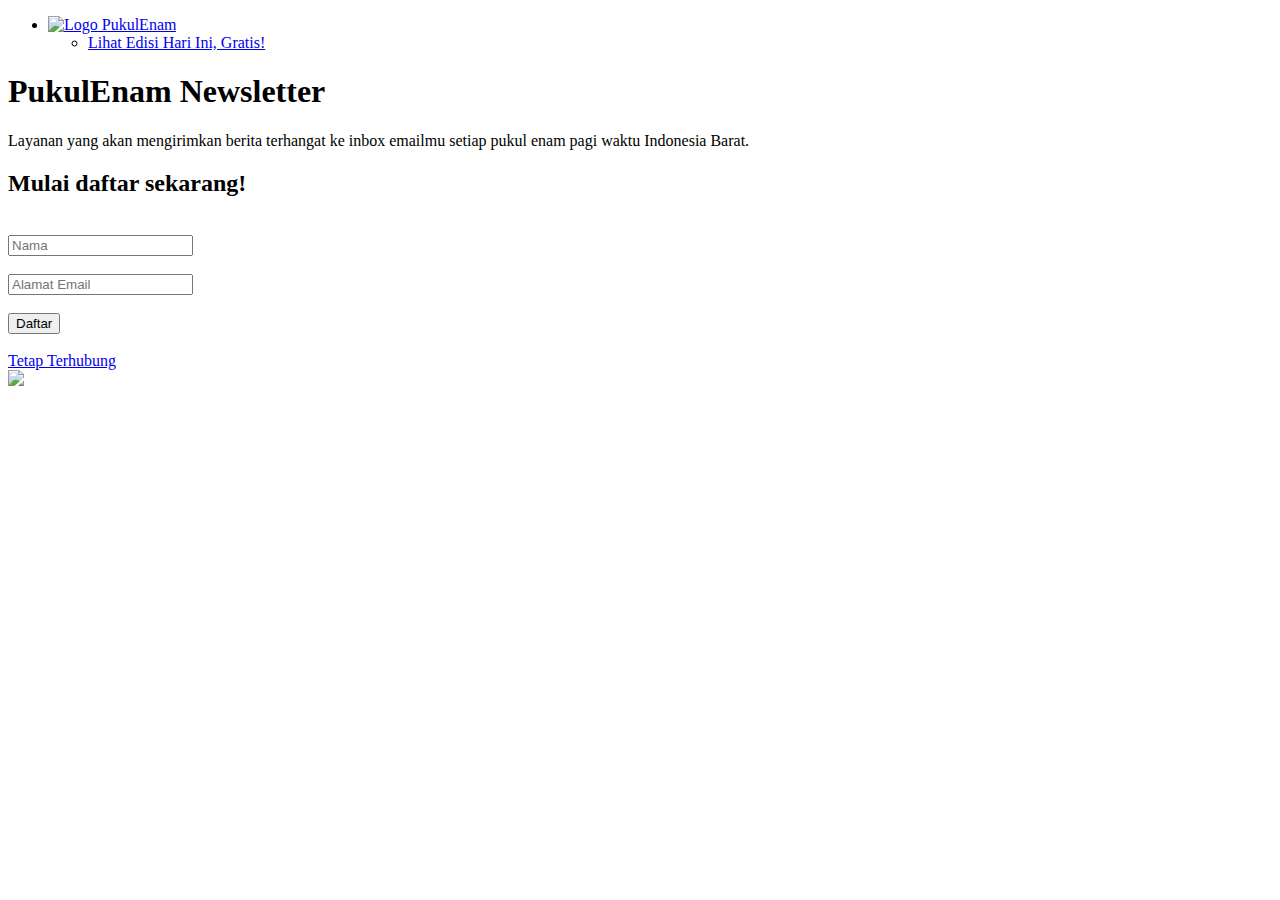
==== index-eka.html @ 8598d72d "add spinner" ====
<!DOCTYPE html>
<html lang="en">
    <head>
        <meta charset="UTF-8">
        <meta name="viewport" content="width=device-width, initial-scale=1.0">
        <meta http-equiv="X-UA-Compatible" content="ie=edge">
        <title>PukulEnam Newsletter</title>
        <script type="text/javascript" src="assets/js/signup.js" ></script>
        
        <link rel="icon" sizes="192x192" href="assets/img/logo.png">

        <script src="assets/js/sweetalert2.min.js"></script>
        <script type="text/javascript" src="assets/js/jquery-1.7.1.min.js" ></script>

        <link href="https://fonts.googleapis.com/css2?family=Questrial&display=swap" rel="stylesheet">
        <link rel="stylesheet" href="assets/app.css">
    
        <!-- Global site tag (gtag.js) - Google Analytics -->
        <script async="" src="https://www.googletagmanager.com/gtag/js?id=G-H076NVRMCH"></script>
        <script>
            window.dataLayer = window.dataLayer || [];
            function gtag(){dataLayer.push(arguments);}
            gtag('js', new Date());
    
            gtag('config', 'G-H076NVRMCH');
            </script>
    </head>




<body>
    <nav>
        <div class="container">
            <ul class="d-flex jc-b ai-c">
                <li>
                    <a href="#">
                        <img src="assets/img/logo.png" class="logo-brand" alt="Logo PukulEnam">
                    </a>
                </li>
                <ul>
                    <li><a href="last-campaign.php" class="button">Lihat Edisi Hari Ini, Gratis!</a></li>
                </ul>
               
            </ul>
        </div>
    </nav>

    <div class="container h-100">
        <div class="wrapper-content d-flex h-100 jc-b ai-c">
            <div class="left-box d-flex f-c">
                <h1>PukulEnam Newsletter</h1>
                <p class="mb-5">Layanan yang akan mengirimkan berita terhangat ke inbox emailmu setiap pukul enam pagi waktu Indonesia Barat.</p>
               <h2>Mulai daftar sekarang!</h2>
               <br/>
                <form action="assets/php/signup.php" method="POST" accept-charset="utf-8" name="signup-form" id="signup-form">
                    
                    <div class="d-flex">
                    <div class="form-sign">
                        <div class="form-group">
                            <input type="text" placeholder="Nama" name="name" id="name"  class="form-control">
                        </div>
                        <br/>
                        <div class="form-group">
                            <input type="email" placeholder="Alamat Email" name="email" id="email"  class="form-control">                       
                        </div>
                        <br/>
                        <div style="display:none;"><br/>
                            <label for="hp">HP</label><br/>
                            <input type="text" name="hp" id="hp"/>
                        </div>
                            <input type="hidden" name="list" value="6JXirIhvMqB763TjQb9v8QqA"/>
                            <input type="hidden" name="subform" value="yes"/>
                        <div>
                            <div class="container-fluid">
                                
                                   
                                        <div class="text-center">
                                            <div id="submit" class="submit">
                                                <button type="submit" id="submit-btn" onclick="myFunction()"/>Daftar
                                                <!-- <p style="margin-top:10px;" id="status"></p> -->
                                            </div>
                                            <div id="spinner" style="visibility:hidden;">
                                            <div class="spinner-border text-danger"></div>
                                            </div>
                                            
                                        </div>
         
                            </div>
                        </div>
                    </div>
                   
                    </div>  
                    <br/>
                    
                </form>    
                <a href="https://link.pukulenam.id" class = "button">Tetap Terhubung</a>
               
            </div>
            <!-- <input type="submit" class="btn btn-danger rounded-pill" value="Daftar" id="submit-btn" style="width:150px;" onclick="myFunction()"> -->
           
            <div class="d-flex jc-c">
                <img src="assets/img/illustration.png" class="illustration">
            </div>
           
        </div>

       
        
        
            <!-- <div class="d-flex jc-e"> -->
                <!-- <button href="https://link.pukulenam.id">Lihat Edisi Hari Ini</button> -->
                <!-- <svg data-name="Layer 1" class="illustration" xmlns="http://www.w3.org/2000/svg" width="890" height="729.78732" viewBox="0 0 890 729.78732" xmlns:xlink="http://www.w3.org/1999/xlink"><path d="M374.67742,751.01587l1.81026,38.1569.00007.00154a24.3452,24.3452,0,0,1-23.16357,25.46925l-.79019.03746-2.96371-62.47386Z" transform="translate(-155 -85.10634)" fill="#2f2e41"/><path d="M917.17122,686.53355c-18.17322,35.46508-41.224,69.7641-70.38922,100.80761-.64771.70105-1.30188,1.384-1.96192,2.07929l-69.10083-32.713c.42273-.70234.88623-1.49061,1.38458-2.3526,29.68323-50.787,208.86487-360.59147,203.20295-430.75837C980.96632,329.38352,1002.20491,520.76548,917.17122,686.53355Z" transform="translate(-155 -85.10634)" fill="#e6e6e6"/><path d="M860.11317,793.65232c-.96722.54981-1.959,1.088-2.95721,1.60809l-51.83789-24.54052c.72473-.51422,1.569-1.1222,2.53943-1.80591,15.88128-11.40253,63.10528-45.61328,109.31366-82.38043,49.658-39.51087,98.15216-81.96412,105.35394-102.22834C1021.06221,588.952,975.61067,730.20231,860.11317,793.65232Z" transform="translate(-155 -85.10634)" fill="#e6e6e6"/><circle cx="86.22975" cy="648.0507" r="80" fill="#f85f56"/><path d="M273.2751,699.58573H209.18439a10.69386,10.69386,0,0,0-10.68178,10.68176v45.779a10.69381,10.69381,0,0,0,10.68178,10.68182h64.09077A10.69381,10.69381,0,0,0,283.957,756.04649v-45.779A10.69383,10.69383,0,0,0,273.2751,699.58573Zm0,6.10388a4.559,4.559,0,0,1,1.13373.14789l-33.17169,26.46131-32.97773-26.51514a4.58034,4.58034,0,0,1,.92491-.09406Zm0,54.93482H209.18439a4.58319,4.58319,0,0,1-4.5779-4.57794V710.67857l34.711,27.90887a3.052,3.052,0,0,0,3.81549.00726l34.72012-27.69677v45.14849A4.58318,4.58318,0,0,1,273.2751,760.62443Z" transform="translate(-155 -85.10634)" fill="#fff"/><path d="M549.9684,617.65757l17.90008.14728a12.45369,12.45369,0,0,0,12.39838-14.43006h0a12.45377,12.45377,0,0,0-17.80695-9.19146L545.57942,602.513l-57.73651,12.87561-24.7352-25.28925-14.20819,23.401,33.378,25.78785Z" transform="translate(-155 -85.10634)" fill="#ffb8b8"/><path d="M546.61342,802.59623l-21.08948,4.05566c-14.40533-45.4085-30.013-88.41082-30.012-121.67016-20.38611,22.689-45.66654,35.66931-75.43552,39.7456l3.24454-50.29034,24.334-12.97815,37.243-17.18909a28.28091,28.28091,0,0,1,10.36481-2.5639h0a28.28067,28.28067,0,0,1,29.41186,23.7735Z" transform="translate(-155 -85.10634)" fill="#2f2e41"/><path d="M445.62712,718.64384l-8.40558,6.38824a26.03086,26.03086,0,0,1-25.66205,3.3454h0C387.48408,710.3314,370.38,715.65526,354.878,742.89366c-18.59411-20.98529-23.18156-51.29462-6.587-82.6515L440.35475,662.27l18.6561-5.67792Z" transform="translate(-155 -85.10634)" fill="#2f2e41"/><path d="M414.96663,812.623h0a23.5069,23.5069,0,0,1-27.81977-11.721c-8.27362-7.28741-15.25454-17.72094-21.30929-30.40863a235.35256,235.35256,0,0,1-11.16718-28.68322c-4.18966-12.94007,2.81586-27.07679,15.85471-30.94812q.58159-.17268,1.17737-.32557c17.40628-4.46887,35.28122,5.57062,41.23114,22.5279l17.30115,49.30829a23.50693,23.50693,0,0,1-14.39835,29.964Q415.40437,812.48826,414.96663,812.623Z" transform="translate(-155 -85.10634)" fill="#2f2e41"/><path d="M362.8914,764.87846s20.27835,22.71179,24.334,35.68994" transform="translate(-155 -85.10634)" opacity="0.2" style="isolation:isolate"/><path d="M284.244,657.693l-6.7868,16.56427a12.45392,12.45392,0,0,0,8.79114,16.872h0a12.45388,12.45388,0,0,0,15.14907-13.11774l-1.46231-18.767,9.4957-58.38764,32.66858-13.56958-16.44763-21.885L289.30925,586.811Z" transform="translate(-155 -85.10634)" fill="#ffb8b8"/><path d="M446.43825,660.2421c-23.30585,39.14728-69.76678,54.306-109.5603,23.65156,7-23,29.60041-86.56659,15-89-31,13-31.045-17.52289-36.84348-32.7989l70.56869-25.95629,38.12336,10.54473,7.81478,2.773a26.41991,26.41991,0,0,1,17.58228,24.53687C433.10939,597.12864,421.25426,621.80863,446.43825,660.2421Z" transform="translate(-155 -85.10634)" fill="#f85f56"/><path d="M455.36073,628.60789,427.3766,605.49058l9.32806-53.94043,38.12333,40.5567Z" transform="translate(-155 -85.10634)" fill="#f85f56"/><path id="bc7f4772-a479-43ba-84b6-0038831d0625-78" data-name="b82a9922-ead1-40af-af3b-f133b244cde7" d="M919.70454,258.05134h-4v-109.545a63.4,63.4,0,0,0-63.4-63.4h-232.087a63.4,63.4,0,0,0-63.4,63.4v600.974a63.4,63.4,0,0,0,63.4,63.4H852.30348a63.4,63.4,0,0,0,63.4-63.4V336.02732h4Z" transform="translate(-155 -85.10634)" fill="#3f3d56"/><path id="e7549b14-e146-4c1f-8b4f-7638ef62aaf0-79" data-name="b2a7827b-2d2c-407d-93be-35e4c67116bc" d="M854.8625,101.59933h-30.295a22.495,22.495,0,0,1-20.828,30.994h-132.959a22.495,22.495,0,0,1-20.827-30.991h-28.3a47.348,47.348,0,0,0-47.348,47.348v600.089a47.348,47.348,0,0,0,47.348,47.348H854.85353a47.348,47.348,0,0,0,47.348-47.348v-.00013h0V148.9473a47.348,47.348,0,0,0-47.348-47.348h.009Z" transform="translate(-155 -85.10634)" fill="#fff"/><circle id="f4a12a6a-3235-4aa9-87a4-fdfa38e5097e" data-name="e6b07811-3d0f-4972-ba4c-46b0c6566e33" cx="583.65849" cy="651.74596" r="26" fill="#e6e6e6"/><path d="M633.1822,496.40455c-2.45764,0-4.45758,2.28274-4.45758,5.08789s1.99994,5.08789,4.45758,5.08789H843.32478c2.45764,0,4.45758-2.28275,4.45758-5.08789s-1.99994-5.08789-4.45758-5.08789Z" transform="translate(-155 -85.10634)" fill="#e6e6e6"/><path d="M633.1822,616.40458c-2.45764,0-4.45758,2.28271-4.45758,5.08789s1.99994,5.08789,4.45758,5.08789H843.32478c2.45764,0,4.45758-2.28271,4.45758-5.08789s-1.99994-5.08789-4.45758-5.08789Z" transform="translate(-155 -85.10634)" fill="#e6e6e6"/><path d="M633.1822,526.93192c-2.45764,0-4.45758,2.28272-4.45758,5.08789s1.99994,5.08789,4.45758,5.08789h90.425c2.45764,0,4.45758-2.28271,4.45758-5.08789s-1.99994-5.08789-4.45758-5.08789Z" transform="translate(-155 -85.10634)" fill="#e6e6e6"/><path d="M633.1822,556.03031c-2.45764,0-4.45758,2.28272-4.45758,5.08789s1.99994,5.08789,4.45758,5.08789H843.32478c2.45764,0,4.45758-2.28271,4.45758-5.08789s-1.99994-5.08789-4.45758-5.08789Z" transform="translate(-155 -85.10634)" fill="#e6e6e6"/><path d="M633.1822,586.55772c-2.45764,0-4.45758,2.28271-4.45758,5.08789s1.99994,5.08789,4.45758,5.08789h90.425c2.45764,0,4.45758-2.28272,4.45758-5.08789s-1.99994-5.08789-4.45758-5.08789Z" transform="translate(-155 -85.10634)" fill="#e6e6e6"/><path d="M672.85322,264.7335H803.66676a5.457,5.457,0,0,1,5.45056,5.45053V406.42094a5.457,5.457,0,0,1-5.45056,5.45053H672.85322a5.457,5.457,0,0,1-5.45056-5.45053V270.184A5.457,5.457,0,0,1,672.85322,264.7335Z" transform="translate(-155 -85.10634)" fill="#f85f56"/><path d="M775.793,383.777a3.70044,3.70044,0,1,0,.0036-7.40087H700.727a3.70044,3.70044,0,1,0-.0036,7.40087H775.793Z" transform="translate(-155 -85.10634)" fill="#fff"/><path d="M775.793,361.9748a3.70044,3.70044,0,0,0,0-7.40088H700.727a3.70044,3.70044,0,1,0-.0036,7.40088H775.793Z" transform="translate(-155 -85.10634)" fill="#fff"/><path d="M738.25972,292.828a23.29256,23.29256,0,1,1-23.29254,23.29257v0A23.3189,23.3189,0,0,1,738.25972,292.828Z" transform="translate(-155 -85.10634)" fill="#fff"/><path d="M441.06405,529.07654H371.91424a5.37113,5.37113,0,0,1-5.36508-5.36507V493.90552a39.94,39.94,0,1,1,79.88,0v29.80595A5.37113,5.37113,0,0,1,441.06405,529.07654Z" transform="translate(-155 -85.10634)" fill="#2f2e41"/><circle cx="414.12375" cy="497.99856" r="29.28259" transform="translate(-376.48586 537.39714) rotate(-61.33682)" fill="#ffb6b6"/><path d="M455.878,496.88611H413.59454l-.4337-6.07063-2.16792,6.07063h-6.51073l-.85925-12.03182-4.29683,12.03182h-12.598V496.29a31.6298,31.6298,0,0,1,31.594-31.59431h5.96148A31.63,31.63,0,0,1,455.878,496.29Z" transform="translate(-155 -85.10634)" fill="#2f2e41"/><path d="M413.24849,534.64042a5.48116,5.48116,0,0,1-.94949-.08382l-30.9618-5.46288V477.923h34.083l-.84382.98383c-11.74017,13.69211-2.89531,35.894,3.42186,47.90957a5.28566,5.28566,0,0,1-.42,5.6119A5.34351,5.34351,0,0,1,413.24849,534.64042Z" transform="translate(-155 -85.10634)" fill="#2f2e41"/><path d="M516.33268,787.28155l38.19981-.00155h.00155A24.34522,24.34522,0,0,1,578.878,811.62353v.79108l-62.54411.00232Z" transform="translate(-155 -85.10634)" fill="#2f2e41"/><path d="M1044,814.89366H156a1,1,0,0,1,0-2h888a1,1,0,0,1,0,2Z" transform="translate(-155 -85.10634)" fill="#cacaca"/></svg> -->
            <!-- </div> -->
            
            
    </div>
    <!-- <footer>
        <div class="container">
        <div class="text-center">
            <p class="connected-p">Tetap Terhubung</p>
            <nav class="footer-social-links">
                <a href="https://instagram.com/pukulenam.id/" class="social-link"><i class="mdi mdi-instagram"></i></a>
                <a href="https://linkedin.com/company/pukulenam" class="social-link"><i class="mdi mdi-linkedin"></i></a>
                <a href="mailto:iga@pukulenam.id" class="social-link"><i class="mdi mdi-email"></i></a>
            </nav>
            </div>  
        </div>
    </footer> -->

</body>
</html>
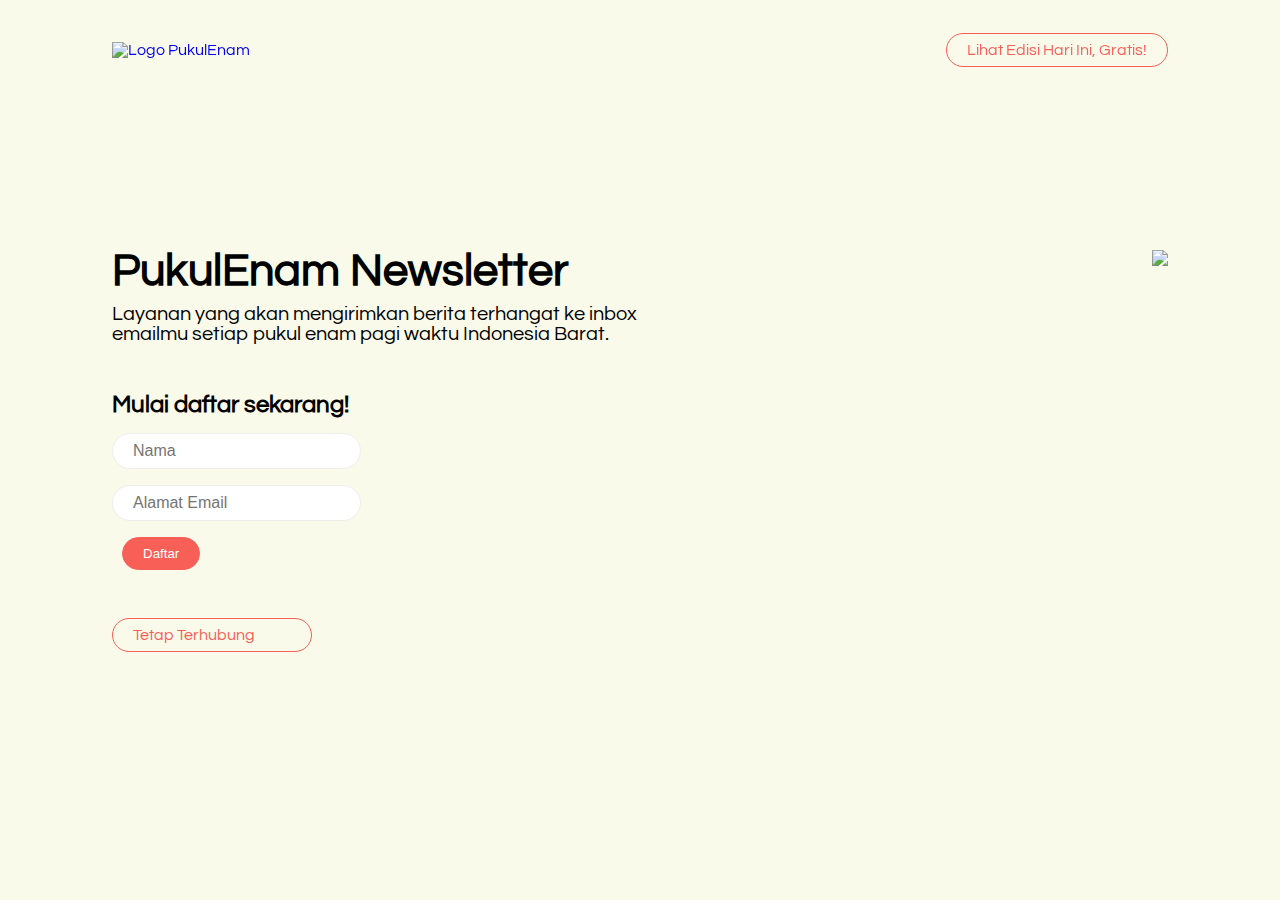
==== commit d87532fe: "add spinner" ====
--- a/index-eka.html
+++ b/index-eka.html
@@ -5,12 +5,12 @@
         <meta name="viewport" content="width=device-width, initial-scale=1.0">
         <meta http-equiv="X-UA-Compatible" content="ie=edge">
         <title>PukulEnam Newsletter</title>
-        <script type="text/javascript" src="assets/js/signup.js" ></script>
+        
         
         <link rel="icon" sizes="192x192" href="assets/img/logo.png">
-
+        <script type="text/javascript" src="assets/js/jquery-1.7.1.min.js" ></script>
+        <script type="text/javascript" src="assets/js/signup.js" ></script>
         <script src="assets/js/sweetalert2.min.js"></script>
-        <script type="text/javascript" src="assets/js/jquery-1.7.1.min.js" ></script>
 
         <link href="https://fonts.googleapis.com/css2?family=Questrial&display=swap" rel="stylesheet">
         <link rel="stylesheet" href="assets/app.css">
@@ -77,7 +77,7 @@
                                    
                                         <div class="text-center">
                                             <div id="submit" class="submit">
-                                                <button type="submit" id="submit-btn" onclick="myFunction()"/>Daftar
+                                                <button type="submit" id="submit-btn" onclick= "myFunction()" />Daftar
                                                 <!-- <p style="margin-top:10px;" id="status"></p> -->
                                             </div>
                                             <div id="spinner" style="visibility:hidden;">
@@ -106,27 +106,14 @@
         </div>
 
        
-        
-        
-            <!-- <div class="d-flex jc-e"> -->
-                <!-- <button href="https://link.pukulenam.id">Lihat Edisi Hari Ini</button> -->
-                <!-- <svg data-name="Layer 1" class="illustration" xmlns="http://www.w3.org/2000/svg" width="890" height="729.78732" viewBox="0 0 890 729.78732" xmlns:xlink="http://www.w3.org/1999/xlink"><path d="M374.67742,751.01587l1.81026,38.1569.00007.00154a24.3452,24.3452,0,0,1-23.16357,25.46925l-.79019.03746-2.96371-62.47386Z" transform="translate(-155 -85.10634)" fill="#2f2e41"/><path d="M917.17122,686.53355c-18.17322,35.46508-41.224,69.7641-70.38922,100.80761-.64771.70105-1.30188,1.384-1.96192,2.07929l-69.10083-32.713c.42273-.70234.88623-1.49061,1.38458-2.3526,29.68323-50.787,208.86487-360.59147,203.20295-430.75837C980.96632,329.38352,1002.20491,520.76548,917.17122,686.53355Z" transform="translate(-155 -85.10634)" fill="#e6e6e6"/><path d="M860.11317,793.65232c-.96722.54981-1.959,1.088-2.95721,1.60809l-51.83789-24.54052c.72473-.51422,1.569-1.1222,2.53943-1.80591,15.88128-11.40253,63.10528-45.61328,109.31366-82.38043,49.658-39.51087,98.15216-81.96412,105.35394-102.22834C1021.06221,588.952,975.61067,730.20231,860.11317,793.65232Z" transform="translate(-155 -85.10634)" fill="#e6e6e6"/><circle cx="86.22975" cy="648.0507" r="80" fill="#f85f56"/><path d="M273.2751,699.58573H209.18439a10.69386,10.69386,0,0,0-10.68178,10.68176v45.779a10.69381,10.69381,0,0,0,10.68178,10.68182h64.09077A10.69381,10.69381,0,0,0,283.957,756.04649v-45.779A10.69383,10.69383,0,0,0,273.2751,699.58573Zm0,6.10388a4.559,4.559,0,0,1,1.13373.14789l-33.17169,26.46131-32.97773-26.51514a4.58034,4.58034,0,0,1,.92491-.09406Zm0,54.93482H209.18439a4.58319,4.58319,0,0,1-4.5779-4.57794V710.67857l34.711,27.90887a3.052,3.052,0,0,0,3.81549.00726l34.72012-27.69677v45.14849A4.58318,4.58318,0,0,1,273.2751,760.62443Z" transform="translate(-155 -85.10634)" fill="#fff"/><path d="M549.9684,617.65757l17.90008.14728a12.45369,12.45369,0,0,0,12.39838-14.43006h0a12.45377,12.45377,0,0,0-17.80695-9.19146L545.57942,602.513l-57.73651,12.87561-24.7352-25.28925-14.20819,23.401,33.378,25.78785Z" transform="translate(-155 -85.10634)" fill="#ffb8b8"/><path d="M546.61342,802.59623l-21.08948,4.05566c-14.40533-45.4085-30.013-88.41082-30.012-121.67016-20.38611,22.689-45.66654,35.66931-75.43552,39.7456l3.24454-50.29034,24.334-12.97815,37.243-17.18909a28.28091,28.28091,0,0,1,10.36481-2.5639h0a28.28067,28.28067,0,0,1,29.41186,23.7735Z" transform="translate(-155 -85.10634)" fill="#2f2e41"/><path d="M445.62712,718.64384l-8.40558,6.38824a26.03086,26.03086,0,0,1-25.66205,3.3454h0C387.48408,710.3314,370.38,715.65526,354.878,742.89366c-18.59411-20.98529-23.18156-51.29462-6.587-82.6515L440.35475,662.27l18.6561-5.67792Z" transform="translate(-155 -85.10634)" fill="#2f2e41"/><path d="M414.96663,812.623h0a23.5069,23.5069,0,0,1-27.81977-11.721c-8.27362-7.28741-15.25454-17.72094-21.30929-30.40863a235.35256,235.35256,0,0,1-11.16718-28.68322c-4.18966-12.94007,2.81586-27.07679,15.85471-30.94812q.58159-.17268,1.17737-.32557c17.40628-4.46887,35.28122,5.57062,41.23114,22.5279l17.30115,49.30829a23.50693,23.50693,0,0,1-14.39835,29.964Q415.40437,812.48826,414.96663,812.623Z" transform="translate(-155 -85.10634)" fill="#2f2e41"/><path d="M362.8914,764.87846s20.27835,22.71179,24.334,35.68994" transform="translate(-155 -85.10634)" opacity="0.2" style="isolation:isolate"/><path d="M284.244,657.693l-6.7868,16.56427a12.45392,12.45392,0,0,0,8.79114,16.872h0a12.45388,12.45388,0,0,0,15.14907-13.11774l-1.46231-18.767,9.4957-58.38764,32.66858-13.56958-16.44763-21.885L289.30925,586.811Z" transform="translate(-155 -85.10634)" fill="#ffb8b8"/><path d="M446.43825,660.2421c-23.30585,39.14728-69.76678,54.306-109.5603,23.65156,7-23,29.60041-86.56659,15-89-31,13-31.045-17.52289-36.84348-32.7989l70.56869-25.95629,38.12336,10.54473,7.81478,2.773a26.41991,26.41991,0,0,1,17.58228,24.53687C433.10939,597.12864,421.25426,621.80863,446.43825,660.2421Z" transform="translate(-155 -85.10634)" fill="#f85f56"/><path d="M455.36073,628.60789,427.3766,605.49058l9.32806-53.94043,38.12333,40.5567Z" transform="translate(-155 -85.10634)" fill="#f85f56"/><path id="bc7f4772-a479-43ba-84b6-0038831d0625-78" data-name="b82a9922-ead1-40af-af3b-f133b244cde7" d="M919.70454,258.05134h-4v-109.545a63.4,63.4,0,0,0-63.4-63.4h-232.087a63.4,63.4,0,0,0-63.4,63.4v600.974a63.4,63.4,0,0,0,63.4,63.4H852.30348a63.4,63.4,0,0,0,63.4-63.4V336.02732h4Z" transform="translate(-155 -85.10634)" fill="#3f3d56"/><path id="e7549b14-e146-4c1f-8b4f-7638ef62aaf0-79" data-name="b2a7827b-2d2c-407d-93be-35e4c67116bc" d="M854.8625,101.59933h-30.295a22.495,22.495,0,0,1-20.828,30.994h-132.959a22.495,22.495,0,0,1-20.827-30.991h-28.3a47.348,47.348,0,0,0-47.348,47.348v600.089a47.348,47.348,0,0,0,47.348,47.348H854.85353a47.348,47.348,0,0,0,47.348-47.348v-.00013h0V148.9473a47.348,47.348,0,0,0-47.348-47.348h.009Z" transform="translate(-155 -85.10634)" fill="#fff"/><circle id="f4a12a6a-3235-4aa9-87a4-fdfa38e5097e" data-name="e6b07811-3d0f-4972-ba4c-46b0c6566e33" cx="583.65849" cy="651.74596" r="26" fill="#e6e6e6"/><path d="M633.1822,496.40455c-2.45764,0-4.45758,2.28274-4.45758,5.08789s1.99994,5.08789,4.45758,5.08789H843.32478c2.45764,0,4.45758-2.28275,4.45758-5.08789s-1.99994-5.08789-4.45758-5.08789Z" transform="translate(-155 -85.10634)" fill="#e6e6e6"/><path d="M633.1822,616.40458c-2.45764,0-4.45758,2.28271-4.45758,5.08789s1.99994,5.08789,4.45758,5.08789H843.32478c2.45764,0,4.45758-2.28271,4.45758-5.08789s-1.99994-5.08789-4.45758-5.08789Z" transform="translate(-155 -85.10634)" fill="#e6e6e6"/><path d="M633.1822,526.93192c-2.45764,0-4.45758,2.28272-4.45758,5.08789s1.99994,5.08789,4.45758,5.08789h90.425c2.45764,0,4.45758-2.28271,4.45758-5.08789s-1.99994-5.08789-4.45758-5.08789Z" transform="translate(-155 -85.10634)" fill="#e6e6e6"/><path d="M633.1822,556.03031c-2.45764,0-4.45758,2.28272-4.45758,5.08789s1.99994,5.08789,4.45758,5.08789H843.32478c2.45764,0,4.45758-2.28271,4.45758-5.08789s-1.99994-5.08789-4.45758-5.08789Z" transform="translate(-155 -85.10634)" fill="#e6e6e6"/><path d="M633.1822,586.55772c-2.45764,0-4.45758,2.28271-4.45758,5.08789s1.99994,5.08789,4.45758,5.08789h90.425c2.45764,0,4.45758-2.28272,4.45758-5.08789s-1.99994-5.08789-4.45758-5.08789Z" transform="translate(-155 -85.10634)" fill="#e6e6e6"/><path d="M672.85322,264.7335H803.66676a5.457,5.457,0,0,1,5.45056,5.45053V406.42094a5.457,5.457,0,0,1-5.45056,5.45053H672.85322a5.457,5.457,0,0,1-5.45056-5.45053V270.184A5.457,5.457,0,0,1,672.85322,264.7335Z" transform="translate(-155 -85.10634)" fill="#f85f56"/><path d="M775.793,383.777a3.70044,3.70044,0,1,0,.0036-7.40087H700.727a3.70044,3.70044,0,1,0-.0036,7.40087H775.793Z" transform="translate(-155 -85.10634)" fill="#fff"/><path d="M775.793,361.9748a3.70044,3.70044,0,0,0,0-7.40088H700.727a3.70044,3.70044,0,1,0-.0036,7.40088H775.793Z" transform="translate(-155 -85.10634)" fill="#fff"/><path d="M738.25972,292.828a23.29256,23.29256,0,1,1-23.29254,23.29257v0A23.3189,23.3189,0,0,1,738.25972,292.828Z" transform="translate(-155 -85.10634)" fill="#fff"/><path d="M441.06405,529.07654H371.91424a5.37113,5.37113,0,0,1-5.36508-5.36507V493.90552a39.94,39.94,0,1,1,79.88,0v29.80595A5.37113,5.37113,0,0,1,441.06405,529.07654Z" transform="translate(-155 -85.10634)" fill="#2f2e41"/><circle cx="414.12375" cy="497.99856" r="29.28259" transform="translate(-376.48586 537.39714) rotate(-61.33682)" fill="#ffb6b6"/><path d="M455.878,496.88611H413.59454l-.4337-6.07063-2.16792,6.07063h-6.51073l-.85925-12.03182-4.29683,12.03182h-12.598V496.29a31.6298,31.6298,0,0,1,31.594-31.59431h5.96148A31.63,31.63,0,0,1,455.878,496.29Z" transform="translate(-155 -85.10634)" fill="#2f2e41"/><path d="M413.24849,534.64042a5.48116,5.48116,0,0,1-.94949-.08382l-30.9618-5.46288V477.923h34.083l-.84382.98383c-11.74017,13.69211-2.89531,35.894,3.42186,47.90957a5.28566,5.28566,0,0,1-.42,5.6119A5.34351,5.34351,0,0,1,413.24849,534.64042Z" transform="translate(-155 -85.10634)" fill="#2f2e41"/><path d="M516.33268,787.28155l38.19981-.00155h.00155A24.34522,24.34522,0,0,1,578.878,811.62353v.79108l-62.54411.00232Z" transform="translate(-155 -85.10634)" fill="#2f2e41"/><path d="M1044,814.89366H156a1,1,0,0,1,0-2h888a1,1,0,0,1,0,2Z" transform="translate(-155 -85.10634)" fill="#cacaca"/></svg> -->
-            <!-- </div> -->
-            
-            
     </div>
-    <!-- <footer>
-        <div class="container">
-        <div class="text-center">
-            <p class="connected-p">Tetap Terhubung</p>
-            <nav class="footer-social-links">
-                <a href="https://instagram.com/pukulenam.id/" class="social-link"><i class="mdi mdi-instagram"></i></a>
-                <a href="https://linkedin.com/company/pukulenam" class="social-link"><i class="mdi mdi-linkedin"></i></a>
-                <a href="mailto:iga@pukulenam.id" class="social-link"><i class="mdi mdi-email"></i></a>
-            </nav>
-            </div>  
-        </div>
-    </footer> -->
-
+    <script>
+        function myFunction() {
+        var button = document.getElementById("submit");
+        var spinner = document.getElementById("spinner");
+        button.style.display = "none";
+        spinner.style.visibility = "visible";
+      }
+    </script>
 </body>
 </html>--- a/assets/app.css
+++ b/assets/app.css
@@ -0,0 +1,197 @@
+* {
+    padding: 0;
+    margin: 0;
+    box-sizing: border-box;
+    transition: all 0.2s ease-in-out;
+}
+a { text-decoration: none; }
+h1 {
+    font-size: 2.8rem;    
+    margin: 0;
+    padding: 0;
+    margin-bottom: 10px;
+}
+html, body { width: 100%; height: 100%; }
+body {
+    background-color: #f9faea;
+    font-family: 'Questrial', sans-serif;
+}
+.d-flex { display: flex; }
+.jc-c { justify-content: center; }
+.jc-e { justify-content: flex-end; }
+.jc-b { justify-content: space-between; }
+.ai-c { align-items: center; }
+.f-c { flex-flow: column; }
+.mb-5 { margin-bottom: 3rem; }
+.h-100 { height: 100%; }
+form label { margin-bottom: 10px; display:block; }
+nav {
+    display: flex;
+    height: 100px;    
+    align-items:center;
+    position: fixed;
+    width: 100%;
+}
+nav ul li {
+    list-style: none;
+}
+nav .logo-brand {
+    width: 45px;
+    height: 45px;
+}
+nav a.button {
+    border: 1px solid #f85f56;
+    color: #f85f56;
+    padding: 8px 20px;
+    border-radius: 50px;
+}
+nav a.button:hover {
+    border: 1px solid #f85f56;
+    background: #f85f56;
+    color: #fff;
+    padding: 8px 20px;
+    border-radius: 50px;
+}
+.left-box p {
+    font-size: 20px;    
+}
+.form-control {    
+    border-radius: 50px;
+    padding: 8px 20px;
+    font-size: 16px;
+    color: #777;
+    border: none;
+    border: 1px solid #eee;
+}
+button[type="submit"] {
+    border: 1px solid #f85f56;
+    color: #fff;
+    background-color: #f85f56;
+    padding: 8px 20px;
+    border-radius: 50px;
+    cursor: pointer;
+    margin-left: 10px;
+}
+button[type="submit"]:hover {
+    border: 1px solid #f85f56;
+    color: #fff;
+    background-color: #e3554e;
+    padding: 8px 20px;
+    border-radius: 50px;
+    cursor: pointer;
+}
+a.button {
+    width: 200px;
+    border: 1px solid #f85f56;
+    color: #f85f56;
+    padding: 8px 20px;
+    border-radius: 50px;
+}
+a.button:hover {
+    width: 200px;
+    border: 1px solid #f85f56;
+    background: #f85f56;
+    color: #fff;
+    padding: 8px 20px;
+    border-radius: 50px;
+}
+.illustration { height: 400px; width: auto;  padding-left: 2rem; margin-left: auto;}
+.container {
+    width: 95%;
+    padding-right: 2rem;
+    padding-left: 2rem;
+    margin-right: auto;
+    margin-left: auto;
+}
+.wrapper-content > div:first-child {
+    width: 50%;
+}
+.wrapper-content > div:last-child {
+    width: 50%;
+}
+@media screen and (min-width:1320px) {
+    .container {
+        max-width: 1320px !important;
+    }
+}
+@media screen and (min-width:968px) {
+    .container {
+        max-width: 1120px;
+    }
+}
+@media screen and (max-width: 768px) {
+    .wrapper-content > div:first-child {
+        width: 100%;
+    }
+    .wrapper-content > div:last-child {
+        display: none;
+    }
+}
+@-webkit-keyframes spinner-border {
+    to {
+      -webkit-transform: rotate(360deg);
+      transform: rotate(360deg);
+    }
+  }
+  
+  @keyframes spinner-border {
+    to {
+      -webkit-transform: rotate(360deg);
+      transform: rotate(360deg);
+    }
+  }
+  
+  .spinner-border {
+    display: inline-block;
+    width: 2rem;
+    height: 2rem;
+    vertical-align: text-bottom;
+    border: 0.25em solid currentColor;
+    border-right-color: transparent;
+    border-radius: 50%;
+    -webkit-animation: spinner-border .75s linear infinite;
+    animation: spinner-border .75s linear infinite;
+  }
+  
+  .spinner-border-sm {
+    width: 1rem;
+    height: 1rem;
+    border-width: 0.2em;
+  }
+  
+  @-webkit-keyframes spinner-grow {
+    0% {
+      -webkit-transform: scale(0);
+      transform: scale(0);
+    }
+    50% {
+      opacity: 1;
+    }
+  }
+  
+  @keyframes spinner-grow {
+    0% {
+      -webkit-transform: scale(0);
+      transform: scale(0);
+    }
+    50% {
+      opacity: 1;
+    }
+  }
+  
+  .spinner-grow {
+    display: inline-block;
+    width: 2rem;
+    height: 2rem;
+    vertical-align: text-bottom;
+    background-color: currentColor;
+    border-radius: 50%;
+    opacity: 0;
+    -webkit-animation: spinner-grow .75s linear infinite;
+    animation: spinner-grow .75s linear infinite;
+  }
+  
+  .spinner-grow-sm {
+    width: 1rem;
+    height: 1rem;
+  }